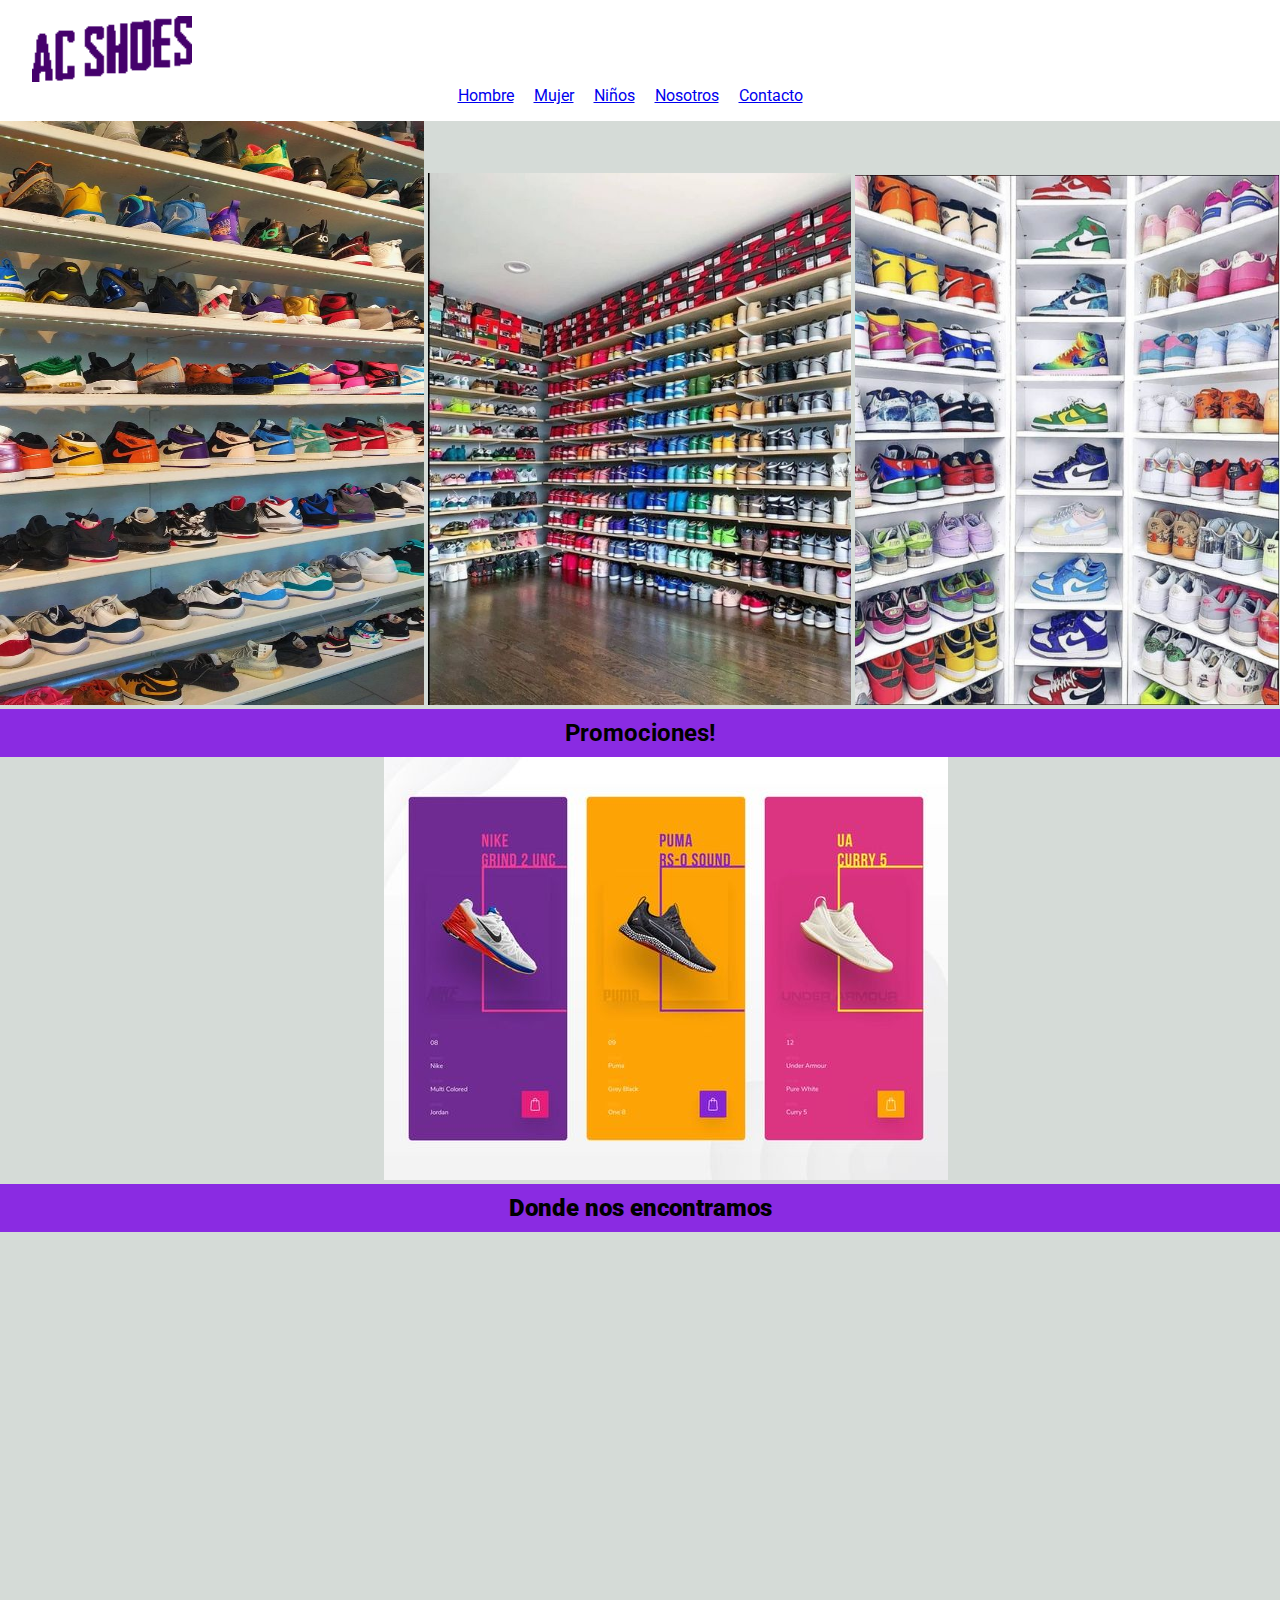
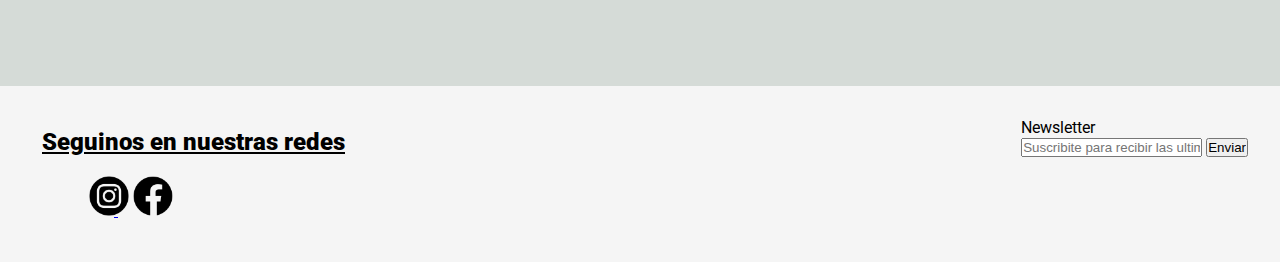
==== index.html @ 7e98b357 "preentrega2" ====
<!DOCTYPE html>
<html lang="en">
<head>
    <meta charset="UTF-8">
    <meta http-equiv="X-UA-Compatible" content="IE=edge">
    <meta name="viewport" content="width=device-width, initial-scale=1.0">
    <title>AC SHOES</title>
    <link rel="shortcut icon" href="img/logo_size_invert.jpg" type="image/x-icon">
    <link rel="stylesheet" href="css/style.css">
</head>
<body>
    <!-- inicia nav -->
    <nav>
        <a href="index.html">
        <img src="img/logopagina.png" class="logo_tamano" alt="logo de ac shoes">
        </a>

        <div>
        <ul>
            <li>
                <a href="pages/Hombres_zapatillas.html">Hombre</a>
            </li>
            <li>
                <a href="pages/Mujeres.html">Mujer</a>
            </li>
            <li>
                <a href="pages/Ninos.html">Niños</a>
            </li>
            <li>
                <a href="pages/Nosotros.html">Nosotros</a>
            </li>
            <li>
                <a href="#contacto">Contacto</a>
            </li>
        </ul>
    </nav>
    <!-- ends nav -->


    <!-- inicia main -->
    <main>
        <section>
            <img src="img/carrusel_1.jpg" class="foto_tamaño foto_altura"  alt="Zapatillas en un stand">
            <img src="img/carrusel_2.jpg" class="foto_tamaño foto_altura" alt="Zapatillas en un stand">
            <img src="img/carrusel_3.jpg" class="foto_tamaño foto_altura" alt="Zapatillas en un stand">
            
            <h2 class="fondo_h2">Promociones!</h2>
            
            <img src="img/promociones.jpg" class="foto_promociones" alt="zapatillas en promocion">

        </section>

        <section>
            <!-- mapa -->
            <h2 class="fondo_h2"><b> Donde nos encontramos</b></h2>
            <iframe src="https://www.google.com/maps/embed?pb=!1m18!1m12!1m3!1d3284.063257222844!2d-58.436846900000006!3d-34.60256189999999!2m3!1f0!2f0!3f0!3m2!1i1024!2i768!4f13.1!3m3!1m2!1s0x95bcca7264433789%3A0xc6765a28fbd2fda0!2sLavalleja%20173%2C%20C1414%20DTC%2C%20Buenos%20Aires!5e0!3m2!1ses!2sar!4v1661990757368!5m2!1ses!2sar" width= 100% height="450" style="border:0;" allowfullscreen="" loading="lazy" referrerpolicy="no-referrer-when-downgrade"></iframe>
            <!-- ends mapa -->
        </section>

    </main>
    <!-- ends main -->

    <!-- inicia footer -->
    <footer>
        <div>
            <h2><b> <u> Seguinos en nuestras redes</u></b> </h2>
                <div class="logo_redes">
                    <a href="https://www.instagram.com/" target="_blank">
                        <img src="img/instagram.png" class="tamano_icono icono_posicion" alt="icono de instagram">
                    </a>
                    <a href="https://www.facebook.com/"  target="_blank">
                        <img src="img/facebook.png" class="tamano_icono icono_posicion" alt="icono de instagram">
                    </a>
                </div>
        </div>  

        <div>
        <form action="envio.php" id="contacto">
            <label for="mail">Newsletter</label>
                <div>
                    <input type="email" id="mail" placeholder="Suscribite para recibir las ultimas ofertas">
                    <input type="submit" value="Enviar">
                </div>
        </form>
        </div>

    </footer>
    <!-- ends footer -->
</body>
</html>
---- css/style.css ----
@import url('https://fonts.googleapis.com/css2?family=Roboto:wght@100&display=swap');

@media (max-width: 800px) {
    
    .contenedor{
        width: 100%;
        max-width: 1200px;
        margin: auto;
        display:grid;
        grid-template-columns: repeat(1, 1fr);
        grid-gap:50px;
        padding: 45px 0px;
    }

    .galeria{
        display: flex;
        flex-direction: column;
    }

    #pie {
        display: flex;
        width: 90%;
        grid-template-columns: repeat(1, 1fr);
        grid-gap:30px;
        padding: 35px 0px;
    }
}
    

body{ 
    background-color: #D5DBD7;
    font-family: 'Roboto', sans-serif;
}

*{
    margin: 0;
    padding: 0;
}

h1{
    display: flex;
    justify-content: center;
    font-size: 50px;
    animation-duration: 5s;
    animation-name: aparecer;
    animation-iteration-count: initial;
}

@keyframes aparecer{
    0%{opacity: 0;}
    100%{opacity: 1;}
}

nav{
    background-color: white;
    padding: 1em 2em;
    align-items: center;

}

nav ul{
    display: flex;
    justify-content: center;
    align-items: center;
    list-style: none;
}

nav ul li{
    margin-right: 20px;
}

h1{
    color: purple;
}

h2{
    padding: 10px
    
}

.fondo_h2{
    background-color: blueviolet;
}

.carrusel1{
    position: relative;
    top: 200px; left: 100px;
    
}

.foto_tamaño{
    width: 33.1%;
}

.foto_altura{
    max-height: 36.5em;
    padding: 0;
}

.tamano_icono{
    width: 2.5em;

}

figure img{
    max-width: 13em;
    max-height: 13em;
}


section h2{
    position: relative;
    text-align: center;
}

.foto_promociones{
    position: relative;
    left:  30%;
}

.icono_posicion{
    position: relative;
    left: 5%;
}

.logo_tamano{
    width: 10em;
}

main h1,p{
    text-transform: uppercase;
    font-size: 1rem;
    text-align: center;
    padding: 20px 0;
    background-color: rgba(255, 255, 255, .7);
    font-family: Roboto, sans-serif;
    margin: 20px 0;
}

.contenedor{
    display: grid;
    grid-template-columns: 10% 80% 10%;
    grid-template-rows: repeat(3, auto);
    grid-template-areas: 
    "nav nav nav"
    "productos productos productos"
    "pie pie pie";
}

#nav1{
    grid-area: nav;
}


#pie{
    grid-area: pie;
}

#productos{
    grid-area: productos;
}

#productos .galeria{
    margin: 20px;
    display: flex;
    justify-content: space-around;


}
    
#productos .galeria figure{
        text-align: center;
    } 

        #productos .galeria figure img{
            border-top-left-radius: 5px;
            border-top-right-radius: 5px;
        }

        #productos .galeria figure figcaption{
            font-size: 1rem;
            padding: 10px 0;
            background-color: white;
        }

        #productos .galeria p.price{
            color: #676565;
            padding-bottom: 10px;
            background-color: white;
        }


footer{
    display: flex;
    justify-content: space-between;
    background-color: whitesmoke;
    padding: 2em;
    
}

.logo_redes{
    position: relative;
    padding: 10px;
    left: 2em;
}
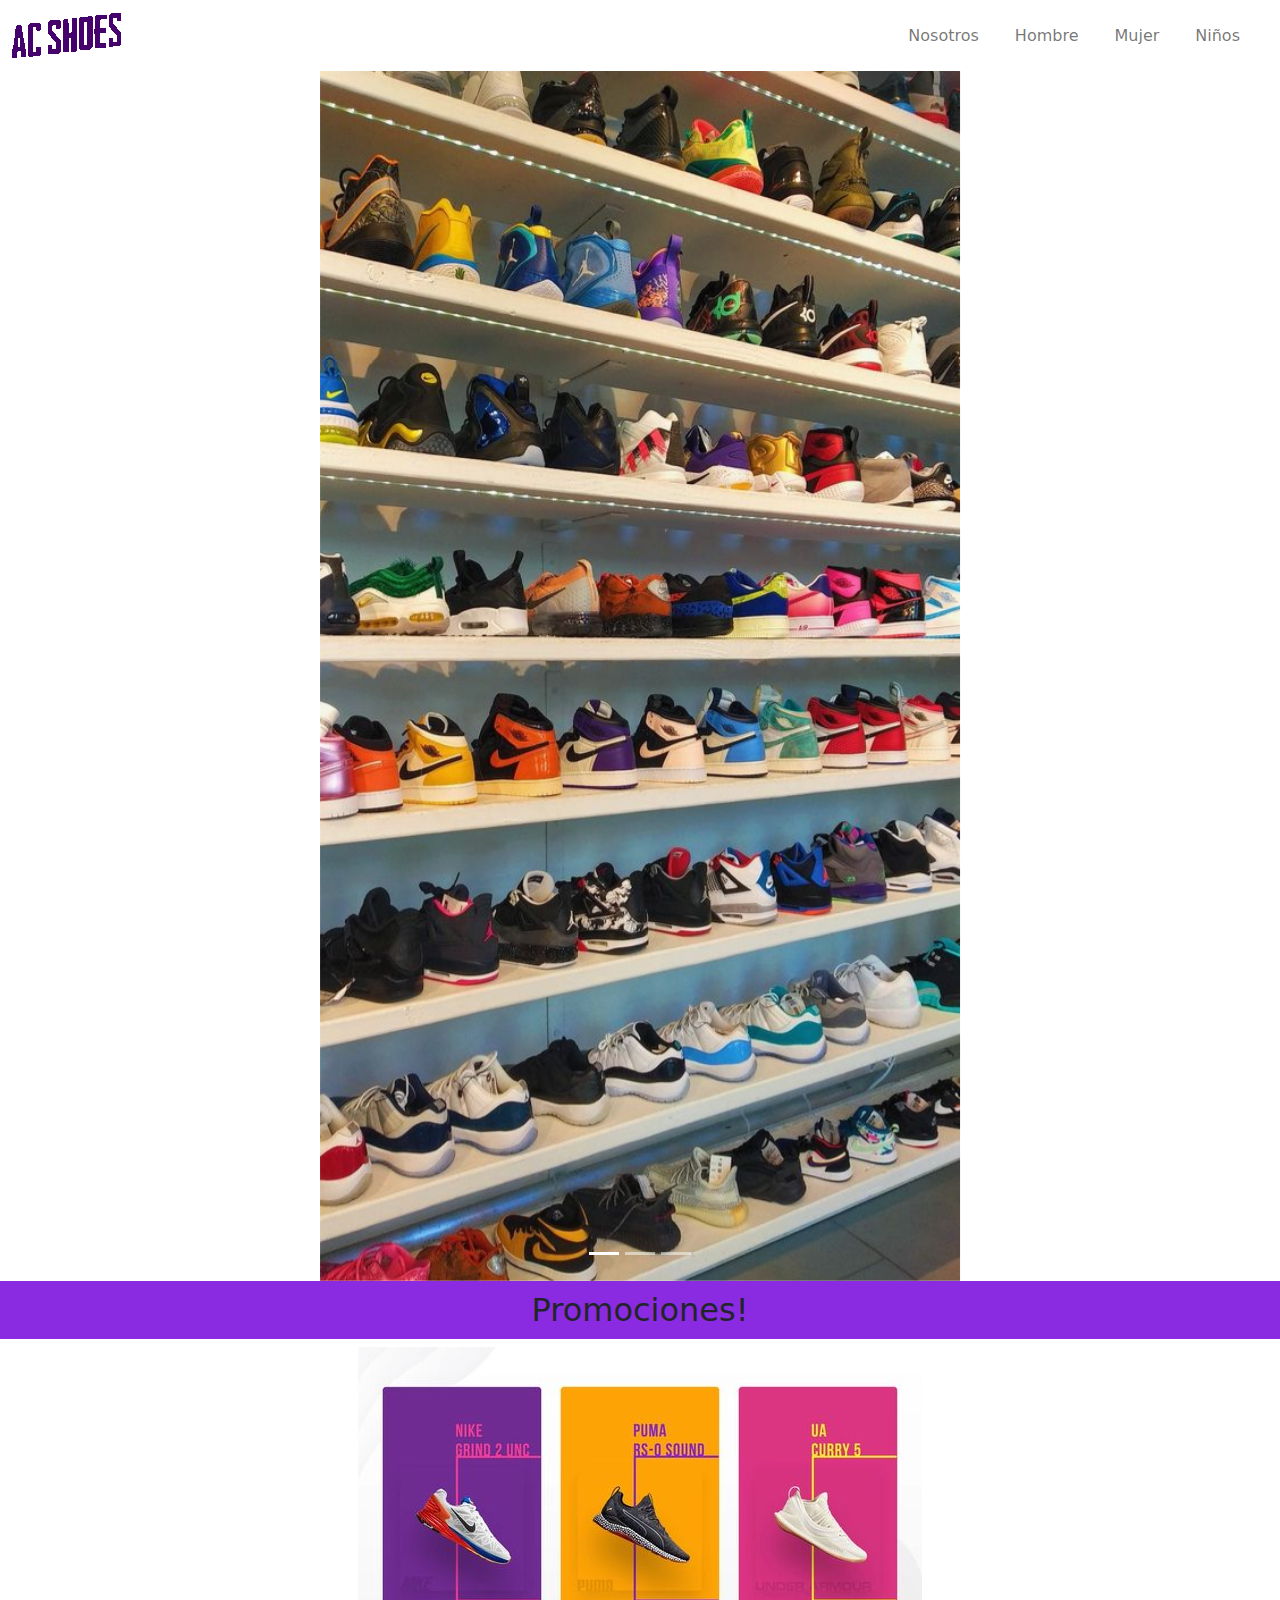
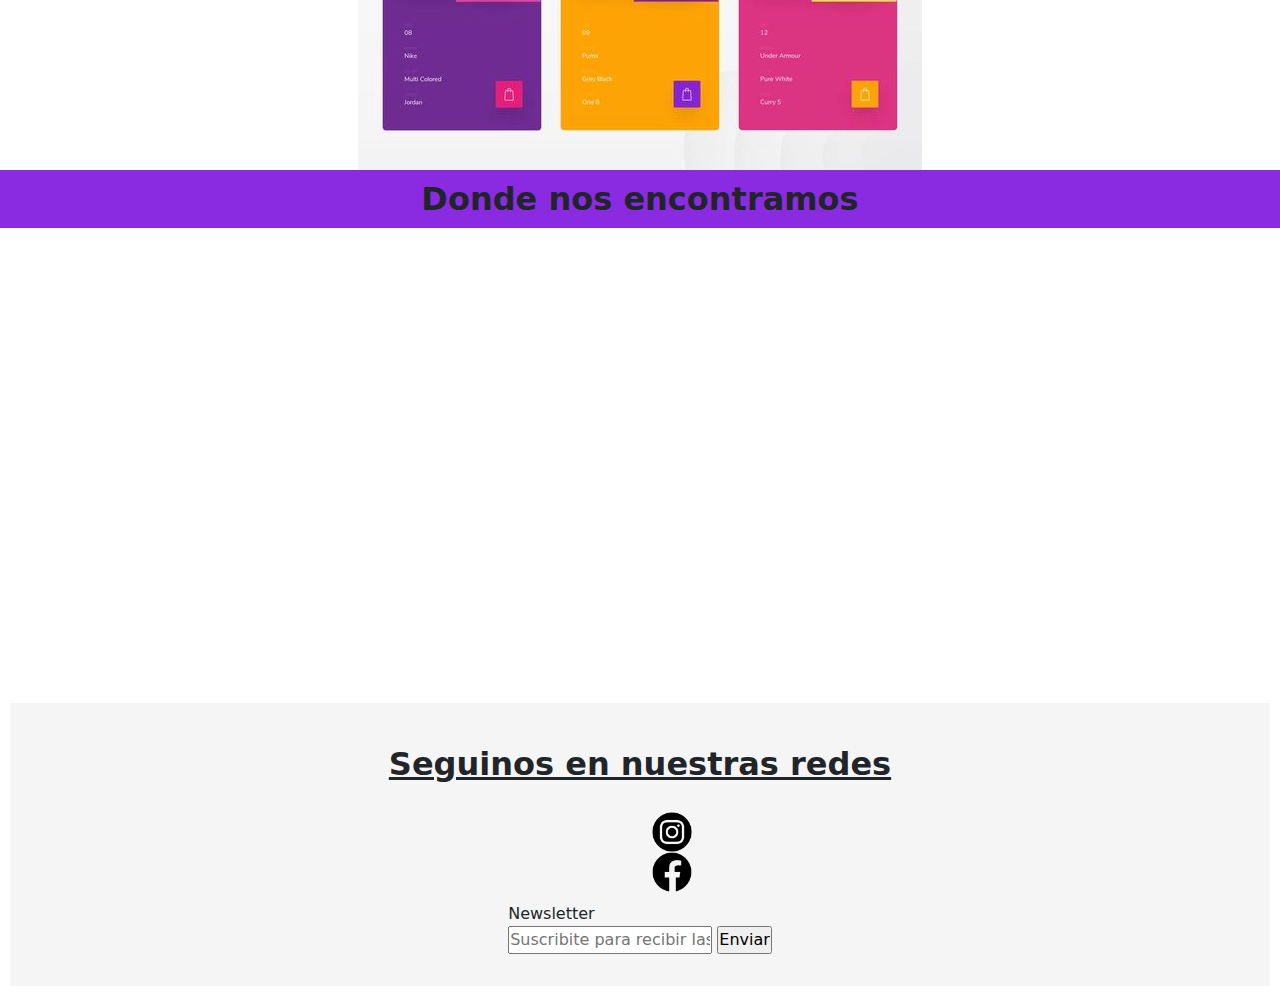
==== commit 53075beb: "3era preentrega" ====
--- a/index.html
+++ b/index.html
@@ -6,48 +6,89 @@
     <meta name="viewport" content="width=device-width, initial-scale=1.0">
     <title>AC SHOES</title>
     <link rel="shortcut icon" href="img/logo_size_invert.jpg" type="image/x-icon">
+    
+    <!-- mi css -->
     <link rel="stylesheet" href="css/style.css">
+
+    <!-- Bootstrap CSS -->
+    <link rel="stylesheet" href="css/bootstrap.min.css">
+    
 </head>
 <body>
     <!-- inicia nav -->
-    <nav>
-        <a href="index.html">
-        <img src="img/logopagina.png" class="logo_tamano" alt="logo de ac shoes">
-        </a>
+    <nav class="navbar navbar-expand-md navbar-light bg-violet" id="botonera">
+        <div class="container-fluid">
+          <a class="navbar-brand" href="index.html">
+            <img src="img/logopagina.png" alt="" >
+          </a>
+          <button class="navbar-toggler" type="button" data-bs-toggle="collapse" data-bs-target="#navbarSupportedContent" aria-controls="navbarSupportedContent" aria-expanded="false" aria-label="Toggle navigation">
+            <svg viewBox="0 0 100 80" width="40" height="40" >
+              <rect width="100" height="10"></rect>
+              <rect y="30" width="100" height="10"></rect>
+              <rect y="60" width="100" height="10"></rect>
+            </svg>
+          </button>
+          <div class="collapse navbar-collapse" id="navbarSupportedContent">
+            <ul class="navbar-nav ms-auto mb-2 mb-lg-0">
+              <li class="nav-item">
+                <a class="nav-link" aria-current="page" href="#">Nosotros</a>
+              </li>
+              <li class="nav-item">
+                <a class="nav-link" href="#">Hombre</a>
+              </li>
+              <li class="nav-item">
+                <a class="nav-link" href="#">Mujer</a>
+              </li>
+              <li class="nav-item">
+                <a class="nav-link" href="#">Niños</a>
+              </li>
+            </ul>
+          </div>
+        </div>
+      </nav>
+    <!-- ends nav -->
 
-        <div>
-        <ul>
-            <li>
-                <a href="pages/Hombres_zapatillas.html">Hombre</a>
-            </li>
-            <li>
-                <a href="pages/Mujeres.html">Mujer</a>
-            </li>
-            <li>
-                <a href="pages/Ninos.html">Niños</a>
-            </li>
-            <li>
-                <a href="pages/Nosotros.html">Nosotros</a>
-            </li>
-            <li>
-                <a href="#contacto">Contacto</a>
-            </li>
-        </ul>
-    </nav>
-    <!-- ends nav -->
+    <!-- inicia header -->
+    <header>
+        <div id="carouselExampleIndicators" class="carousel slide" data-bs-ride="carousel">
+          <div class="carousel-indicators">
+            <button type="button" data-bs-target="#carouselExampleIndicators" data-bs-slide-to="0" class="active" aria-current="true" aria-label="Slide 1"></button>
+            <button type="button" data-bs-target="#carouselExampleIndicators" data-bs-slide-to="1" aria-label="Slide 2"></button>
+            <button type="button" data-bs-target="#carouselExampleIndicators" data-bs-slide-to="2" aria-label="Slide 3"></button>
+          </div>
+          <div class="carousel-inner">
+            <div class="carousel-item active">
+              <img src="img/carrusel_1.jpg" class="d-block w-50 foto_tamano" alt="vos si le pones los alts a las imgs">
+            </div>
+            <div class="carousel-item">
+              <img src="img/carrusel_2.jpg" class="d-block w-50 foto_tamano" alt="...">
+            </div>
+            <div class="carousel-item">
+              <img src="img/carrusel_3.jpg" class="d-block w-50 foto_tamano" alt="...">
+            </div>
+          </div>
+          <button class="carousel-control-prev" type="button" data-bs-target="#carouselExampleIndicators" data-bs-slide="prev">
+            <span class="carousel-control-prev-icon" aria-hidden="true"></span>
+            <span class="visually-hidden">Previous</span>
+          </button>
+          <button class="carousel-control-next" type="button" data-bs-target="#carouselExampleIndicators" data-bs-slide="next">
+            <span class="carousel-control-next-icon" aria-hidden="true"></span>
+            <span class="visually-hidden">Next</span>
+          </button>
+        </div>
+      </header>
+      <!-- end header -->
 
 
     <!-- inicia main -->
     <main>
         <section>
-            <img src="img/carrusel_1.jpg" class="foto_tamaño foto_altura"  alt="Zapatillas en un stand">
-            <img src="img/carrusel_2.jpg" class="foto_tamaño foto_altura" alt="Zapatillas en un stand">
-            <img src="img/carrusel_3.jpg" class="foto_tamaño foto_altura" alt="Zapatillas en un stand">
-            
+        
             <h2 class="fondo_h2">Promociones!</h2>
-            
-            <img src="img/promociones.jpg" class="foto_promociones" alt="zapatillas en promocion">
 
+            <div class="promociones">
+            <img src="img/promociones.jpg" alt="" class="img-fluid">
+            </div>
         </section>
 
         <section>
@@ -86,5 +127,7 @@
 
     </footer>
     <!-- ends footer -->
+
+    <script src="js/bootstrap.min.js"></script>
 </body>
 </html>--- a/css/style.css
+++ b/css/style.css
@@ -89,8 +89,10 @@
     
 }
 
-.foto_tamaño{
-    width: 33.1%;
+.foto_tamano{
+    width: 50%;
+    max-height:min-content;
+    margin: auto;
 }
 
 .foto_altura{
@@ -100,7 +102,6 @@
 
 .tamano_icono{
     width: 2.5em;
-
 }
 
 figure img{
@@ -115,17 +116,26 @@
 }
 
 .foto_promociones{
-    position: relative;
-    left:  30%;
-}
-
+   display: flex;
+   justify-content: center;
+}
+
+.promociones{
+    display: flex;
+    justify-content: center;
+    margin: 0 auto;
+}
 .icono_posicion{
-    position: relative;
-    left: 5%;
+    display: flex;
+    margin: 0 auto;
+    justify-content: space-between;
 }
 
 .logo_tamano{
     width: 10em;
+    display: flex;
+    justify-content: center;
+    align-items: center;
 }
 
 main h1,p{
@@ -193,7 +203,10 @@
 
 footer{
     display: flex;
-    justify-content: space-between;
+    justify-content: center;
+    align-items: center;
+    flex-direction: column;
+    margin: 10px;
     background-color: whitesmoke;
     padding: 2em;
     
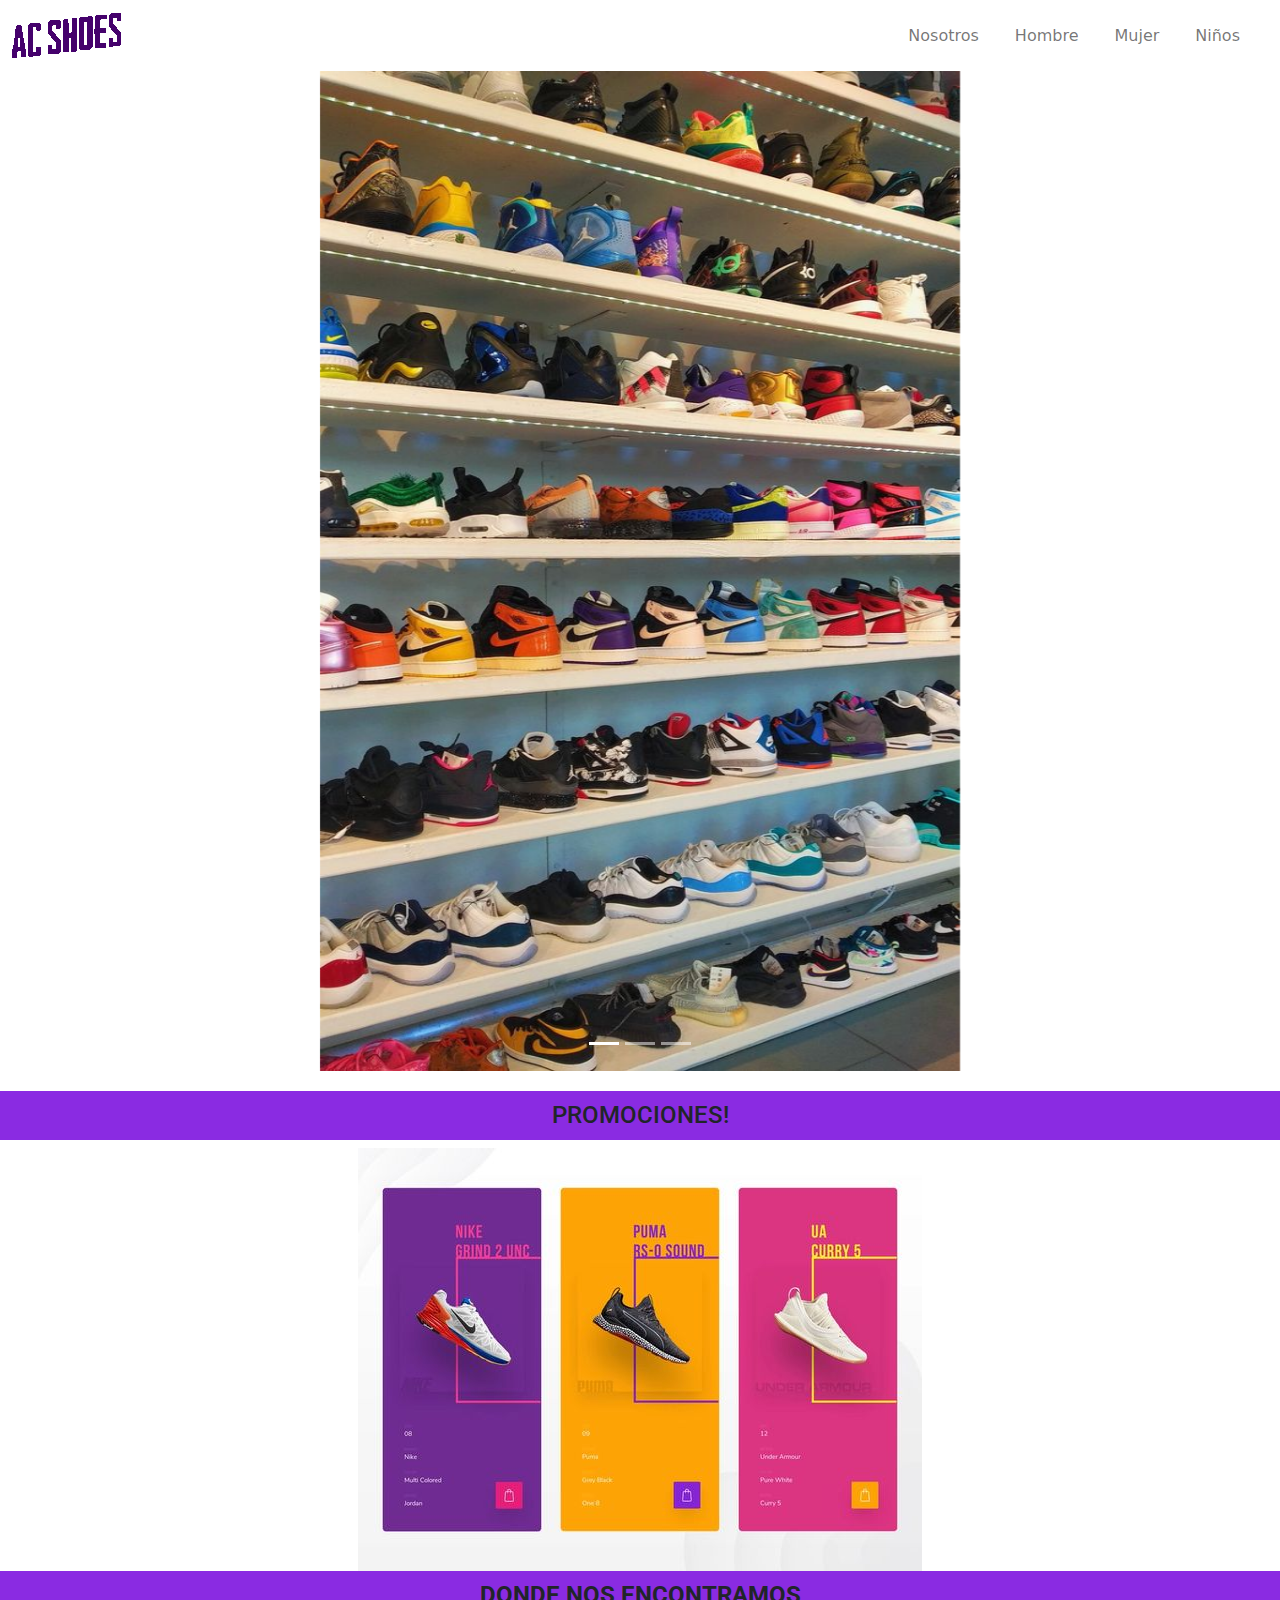
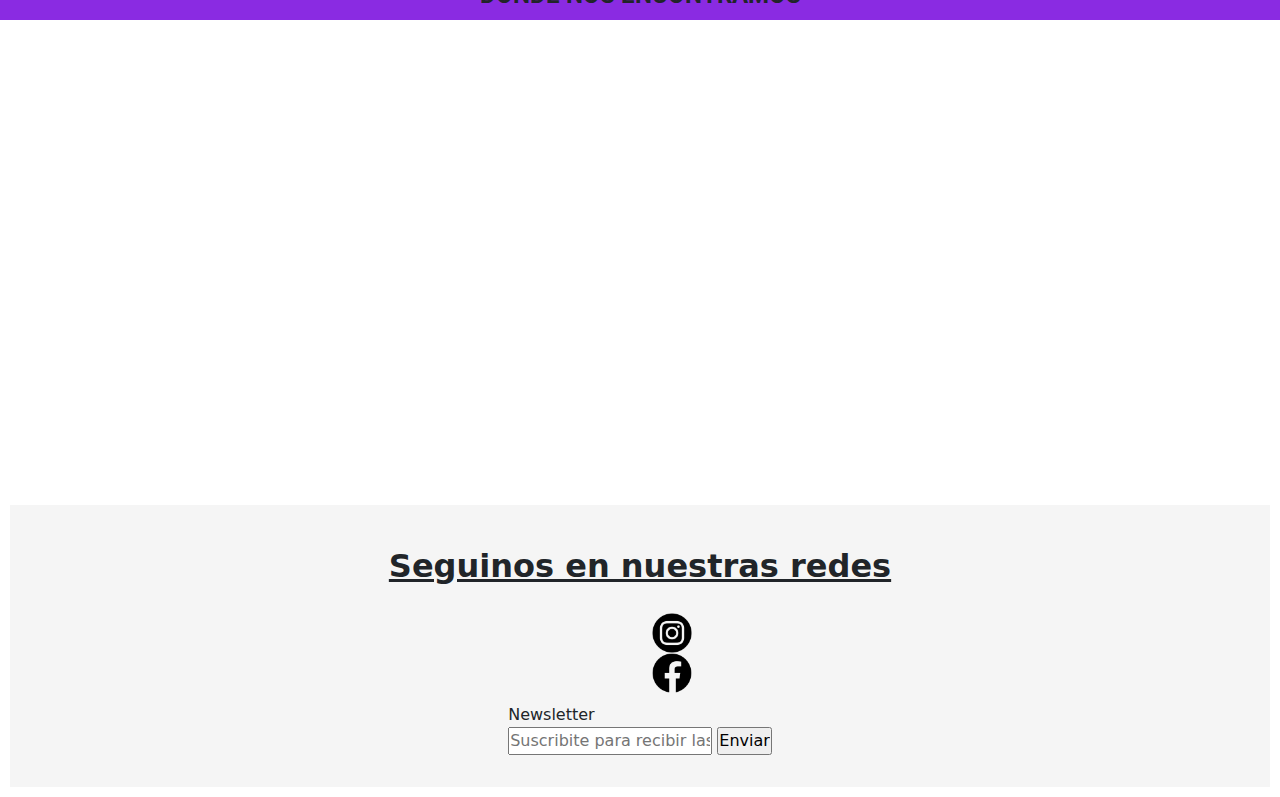
==== commit f47918ea: "3ra preentrega" ====
--- a/index.html
+++ b/index.html
@@ -31,16 +31,16 @@
           <div class="collapse navbar-collapse" id="navbarSupportedContent">
             <ul class="navbar-nav ms-auto mb-2 mb-lg-0">
               <li class="nav-item">
-                <a class="nav-link" aria-current="page" href="#">Nosotros</a>
+                <a class="nav-link" aria-current="page" href="pages/nosotros.html">Nosotros</a>
               </li>
               <li class="nav-item">
-                <a class="nav-link" href="#">Hombre</a>
+                <a class="nav-link" href="pages/hombres_zapatillas.html">Hombre</a>
               </li>
               <li class="nav-item">
-                <a class="nav-link" href="#">Mujer</a>
+                <a class="nav-link" href="pages/mujeres.html">Mujer</a>
               </li>
               <li class="nav-item">
-                <a class="nav-link" href="#">Niños</a>
+                <a class="nav-link" href="pages/ninos.html">Niños</a>
               </li>
             </ul>
           </div>
--- a/css/style.css
+++ b/css/style.css
@@ -1,5 +1,5 @@
 
-@import url('https://fonts.googleapis.com/css2?family=Roboto:wght@100&display=swap');
+@import url('https://fonts.googleapis.com/css2?family=Roboto:wght@300&display=swap');
 
 @media (max-width: 800px) {
     
@@ -9,7 +9,6 @@
         margin: auto;
         display:grid;
         grid-template-columns: repeat(1, 1fr);
-        grid-gap:50px;
         padding: 45px 0px;
     }
 
@@ -41,10 +40,11 @@
 h1{
     display: flex;
     justify-content: center;
-    font-size: 50px;
+    font-size: 1rem;
     animation-duration: 5s;
     animation-name: aparecer;
     animation-iteration-count: initial;
+    background-color: blueviolet;
 }
 
 @keyframes aparecer{
@@ -54,7 +54,7 @@
 
 nav{
     background-color: white;
-    padding: 1em 2em;
+    padding: 10px;
     align-items: center;
 
 }
@@ -70,14 +70,9 @@
     margin-right: 20px;
 }
 
-h1{
-    color: purple;
-}
-
-h2{
-    padding: 10px
-    
-}
+h2, h1{
+    padding: 10px;
+    }
 
 .fondo_h2{
     background-color: blueviolet;
@@ -91,8 +86,8 @@
 
 .foto_tamano{
     width: 50%;
-    max-height:min-content;
-    margin: auto;
+    max-height: 1000px;
+    margin:0 auto;
 }
 
 .foto_altura{
@@ -138,30 +133,40 @@
     align-items: center;
 }
 
-main h1,p{
+main {
     text-transform: uppercase;
+    text-align: center;
+    font-family: Roboto, sans-serif;
+    margin: 20px 0;
+}
+
+#descripcion {
     font-size: 1rem;
     text-align: center;
-    padding: 20px 0;
-    background-color: rgba(255, 255, 255, .7);
-    font-family: Roboto, sans-serif;
-    margin: 20px 0;
-}
+    padding: 10px;
+
+}
+
 
 .contenedor{
     display: grid;
     grid-template-columns: 10% 80% 10%;
-    grid-template-rows: repeat(3, auto);
+    grid-template-rows: repeat(2, auto);
+    background-color: whitesmoke;
     grid-template-areas: 
-    "nav nav nav"
     "productos productos productos"
     "pie pie pie";
 }
 
+main h1, section h2{
+    font-size: 1.5rem;
+   font-family: Roboto, sans-serif;
+
+}
+
 #nav1{
     grid-area: nav;
 }
-
 
 #pie{
     grid-area: pie;
